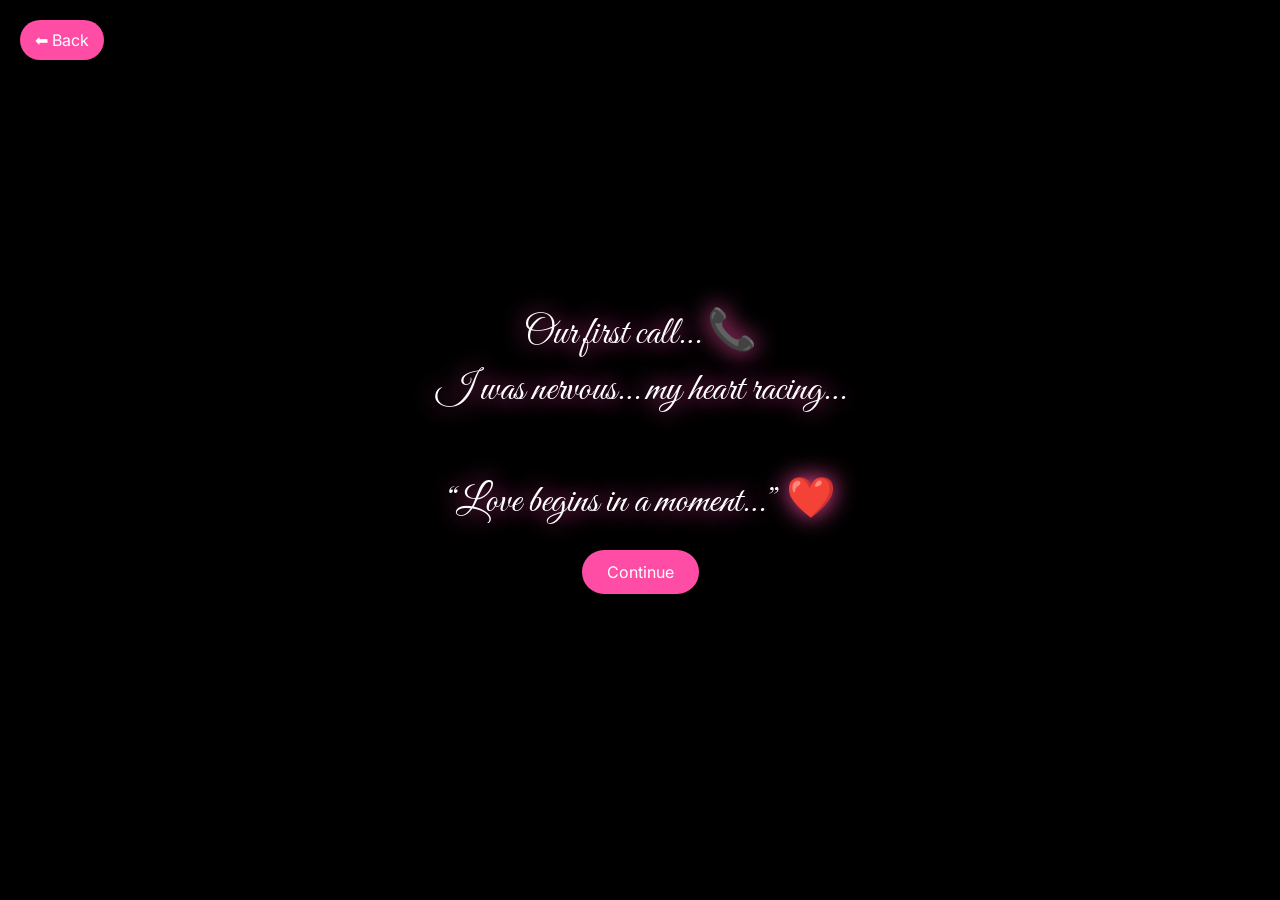
==== game.html @ 3248ba80 "first commit" ====
<!DOCTYPE html>
<html lang="en">

<head>
    <meta charset="UTF-8">
    <meta name="viewport" content="width=device-width, initial-scale=1.0">
    <title>Our Love Story ❤️</title>

    <link href="https://fonts.googleapis.com/css2?family=Great+Vibes&family=Inter:wght@300;500&display=swap"
        rel="stylesheet">

    <script src="https://cdnjs.cloudflare.com/ajax/libs/gsap/3.12.2/gsap.min.js"></script>

    <style>
        body {
            margin: 0;
            background: #000;
            color: #fff;
            font-family: Inter;
            overflow: hidden;
        }

        .scene {
            position: fixed;
            width: 100%;
            height: 100%;
            display: flex;
            flex-direction: column;
            justify-content: center;
            align-items: center;
            opacity: 0;
            pointer-events: none;
        }

        .scene.active {
            opacity: 1;
            pointer-events: auto;
        }

        .text {
            font-family: 'Great Vibes';
            font-size: 2.5rem;
            text-align: center;
            line-height: 1.4;
            text-shadow: 0 0 25px #ff4da6;
            max-width: 80%;
        }

        .next {
            margin-top: 20px;
            padding: 12px 25px;
            background: #ff4da6;
            border-radius: 25px;
            cursor: pointer;
        }

        .back {
            position: fixed;
            top: 20px;
            left: 20px;
            z-index: 9999;
            padding: 10px 15px;
            background: #ff4da6;
            border-radius: 20px;
            cursor: pointer;
        }

        .game {
            width: 100%;
            height: 50%;
            position: relative;
        }

        .heart {
            position: absolute;
            font-size: 3rem;
            cursor: pointer;
        }

        /* QUIZ */
        .option {
            margin: 10px;
            padding: 14px;
            background: rgba(255, 77, 166, 0.2);
            border-radius: 20px;
            cursor: pointer;
            transition: 0.3s;
        }

        .option:hover {
            transform: scale(1.05);
            background: rgba(255, 77, 166, 0.4);
        }
    </style>
</head>

<body>

    <div class="back" onclick="location.href='index.html'">⬅ Back</div>

    <!-- STORY SCENES -->

    <div class="scene active" id="scene1">
        <div class="text">
            Our first call… 📞 <br>
            I was nervous… my heart racing…<br><br>
            “Love begins in a moment…” ❤️
        </div>
        <div class="next" onclick="next()">Continue</div>
    </div>

    <div class="scene" id="scene2">
        <div class="text">
            Then came our smooth conversations… 💬<br>
            Talking to you felt so easy…<br><br>
            “I found my home in you…” 💖
        </div>
        <div class="next" onclick="next()">Continue</div>
    </div>

    <div class="scene" id="scene3">
        <div class="text">
            We laughed… we shared… 😄<br>
            Every moment became special…<br><br>
            “You are my today and all my tomorrows.” ❤️
        </div>
        <div class="next" onclick="next()">Continue</div>
    </div>

    <div class="scene" id="scene4">
        <div class="text">
            Slowly… unknowingly… ❤️<br>
            I fell in love with you…<br><br>
            “I didn’t plan it… but it happened.” 💖
        </div>
        <div class="next" onclick="next()">Continue</div>
    </div>

    <div class="scene" id="scene5">
        <div class="text">
            The day I gathered courage… 💍<br>
            And asked you to be mine forever…<br><br>
            “My heart was yours already…” ❤️
        </div>
        <div class="next" onclick="next()">Continue</div>
    </div>

    <div class="scene" id="scene6">
        <div class="text">
            And when you said YES… 🥺❤️<br>
            That moment changed everything…<br><br>
            “I found my forever in you…” 💖
        </div>
        <div class="next" onclick="next()">Continue</div>
    </div>

    <div class="scene" id="scene7">
        <div class="text">
            The day we got married… 💒<br>
            Two souls became one…<br><br>
            “You complete me…” ❤️
        </div>
        <div class="next" onclick="next()">Continue</div>
    </div>

    <div class="scene" id="scene8">
        <div class="text">
            And now… 💞<br>
            Life feels complete with you…<br><br>
            “You are my forever and always…” ❤️
        </div>
        <div class="next" onclick="startGame()">Play</div>
    </div>

    <!-- HEART GAME -->
    <div class="scene" id="scene9">
        <div class="text">Tap 10 hearts ❤️</div>
        <div>Score: <span id="score">0</span>/10</div>
        <div class="game" id="game"></div>
    </div>

    <!-- QUIZ -->
    <div class="scene" id="scene10">
        <div class="text" id="qText"></div>
        <div id="opts"></div>
    </div>

    <!-- END -->
    <div class="scene" id="scene11">
        <div class="text" id="finalText"></div>
    </div>

    <script>

        let s = 1;
        function next() {
            document.getElementById("scene" + s).classList.remove("active");
            s++;
            document.getElementById("scene" + s).classList.add("active");

            gsap.from("#scene" + s + " .text", { y: 60, opacity: 0, duration: 1 });
        }

        /* HEART GAME */
        let count = 0;

        function startGame() {
            next();

            const game = document.getElementById("game");

            const interval = setInterval(() => {

                if (count >= 10) {
                    clearInterval(interval);
                    next();
                    startQuiz();
                    return;
                }

                const h = document.createElement("div");
                h.className = "heart";
                h.innerHTML = "❤️";

                h.style.left = Math.random() * 90 + "%";
                h.style.top = Math.random() * 80 + "%";

                h.onclick = (e) => {
                    count++;
                    document.getElementById("score").innerText = count;
                    spark(e.clientX, e.clientY);
                    h.remove();
                };

                game.appendChild(h);
                setTimeout(() => h.remove(), 2000);

            }, 500);
        }

        /* SPARK */
        function spark(x, y) {
            for (let i = 0; i < 12; i++) {
                const s = document.createElement("div");
                s.innerHTML = "✨";
                s.style.position = "absolute";
                s.style.left = x + "px";
                s.style.top = y + "px";
                document.body.appendChild(s);
                setTimeout(() => s.remove(), 800);
            }
        }

        /* QUIZ */
        const qs = [
            { q: "How much do you love Shaddil?", a: ["Forever ❤️", "A lot 💖", "Little 💕"], s: [3, 2, 1] },
            { q: "What is he to you?", a: ["My world ❤️", "My love 💖", "Special 💕"], s: [3, 2, 1] },
            { q: "What makes you happiest?", a: ["Being with him ❤️", "Talking 💖", "Memories 💕"], s: [3, 2, 1] },
            { q: "Your future with him?", a: ["Forever ❤️", "Long 💖", "Hopefully 💕"], s: [3, 2, 1] }
        ];

        let qi = 0, score = 0;

        function startQuiz() { loadQ(); }

        function loadQ() {
            const q = qs[qi];
            document.getElementById("qText").innerText = q.q;

            const o = document.getElementById("opts");
            o.innerHTML = "";

            q.a.forEach((t, i) => {
                const d = document.createElement("div");
                d.className = "option";
                d.innerText = t;

                d.onclick = () => {
                    score += q.s[i];
                    qi++;
                    if (qi < qs.length) { loadQ(); }
                    else { endGame(); }
                };

                o.appendChild(d);
            });
        }

        function endGame() {
            next();

            let msg = "";

            if (score >= 10) {
                msg = "Saniya… ❤️ You are Shaddil’s soulmate 💖";
            } else if (score >= 7) {
                msg = "Our love is deep and beautiful ❤️";
            } else {
                msg = "Our love is growing stronger 💕";
            }

            document.getElementById("finalText").innerText = msg;
        }

    </script>

</body>

</html>
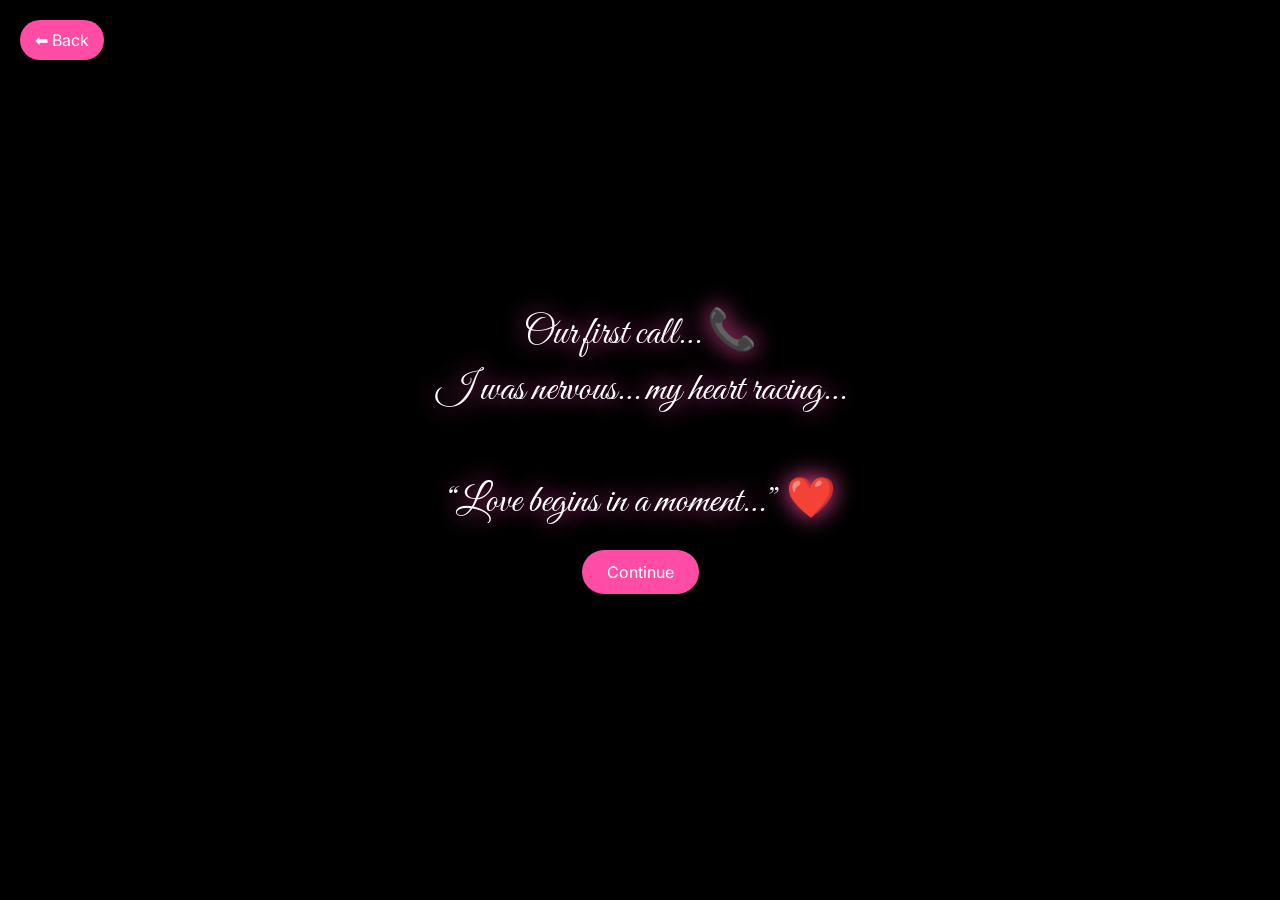
==== commit 27c6bed5: "sec commit" ====
--- a/game.html
+++ b/game.html
@@ -77,19 +77,25 @@
             cursor: pointer;
         }
 
-        /* QUIZ */
-        .option {
-            margin: 10px;
-            padding: 14px;
-            background: rgba(255, 77, 166, 0.2);
-            border-radius: 20px;
-            cursor: pointer;
-            transition: 0.3s;
-        }
-
-        .option:hover {
-            transform: scale(1.05);
-            background: rgba(255, 77, 166, 0.4);
+      .option{
+  margin:10px;
+  padding:14px;
+  background:rgba(255,77,166,0.2);
+  border-radius:20px;
+  cursor:pointer;
+  transition:0.3s;
+}
+
+.option.happy:hover{
+  cursor: url('data:image/svg+xml;utf8,<svg xmlns="http://www.w3.org/2000/svg" height="40" width="40"><text y="30" font-size="30">😊</text></svg>'), auto;
+}
+
+.option.sad:hover{
+  cursor: url('data:image/svg+xml;utf8,<svg xmlns="http://www.w3.org/2000/svg" height="40" width="40"><text y="30" font-size="30">😢</text></svg>'), auto;
+}
+
+        #guessOptions {
+            margin-top: 20px;
         }
     </style>
 </head>
@@ -179,14 +185,29 @@
         <div class="game" id="game"></div>
     </div>
 
+
     <!-- QUIZ -->
     <div class="scene" id="scene10">
         <div class="text" id="qText"></div>
         <div id="opts"></div>
     </div>
 
+    <!-- GUESS GAME -->
+    <div class="scene" id="scene11">
+        <div class="text">
+            Final question… 💖 <br><br>
+            What matters most to Shaddil?
+        </div>
+
+        <div id="guessOptions">
+            <div class="option" onclick="guessAnswer(false)">Money 💰</div>
+            <div class="option" onclick="guessAnswer(true)">Saniya ❤️</div>
+            <div class="option" onclick="guessAnswer(false)">Work 💼</div>
+        </div>
+    </div>
+
     <!-- END -->
-    <div class="scene" id="scene11">
+    <div class="scene" id="scene12">
         <div class="text" id="finalText"></div>
     </div>
 
@@ -286,6 +307,42 @@
             });
         }
 
+        let guessCorrect = false;
+
+        /* GUESS GAME */
+        function guessAnswer(isCorrect) {
+            guessCorrect = isCorrect;
+
+            // sparkle effect
+            spark(window.innerWidth / 2, window.innerHeight / 2);
+
+            setTimeout(() => {
+                next(); // go to final scene
+                showFinalMessage();
+            }, 1000);
+        }
+
+        /* FINAL MESSAGE */
+        function showFinalMessage() {
+            let msg = "";
+
+            if (guessCorrect) {
+                msg = `
+    You truly know him… ❤️ <br><br>
+    Saniya… you are not just his love… <br>
+    You are his world, his peace, his forever 💖
+    `;
+            } else {
+                msg = `
+    Maybe you guessed wrong… 💕 <br><br>
+    But one thing is always right… <br>
+    Shaddil loves you more than anything ❤️
+    `;
+            }
+
+            document.getElementById("finalText").innerHTML = msg;
+        }
+
         function endGame() {
             next();
 
